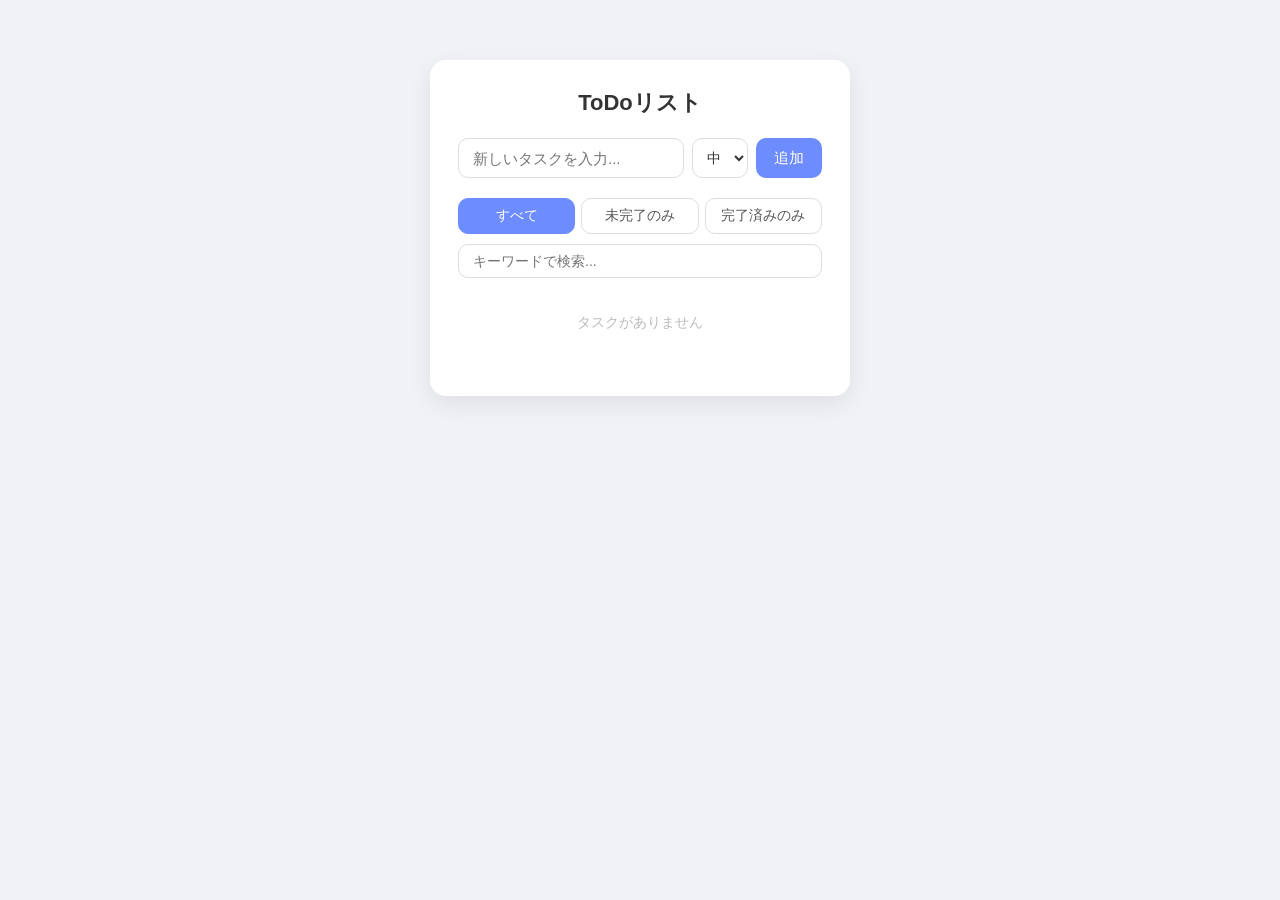
==== week2/index.html @ 4c8e5b02 "week2のファイルをフォルダに移動" ====
<!DOCTYPE html>
<html lang="ja">
<head>
<meta charset="UTF-8">
<meta name="viewport" content="width=device-width, initial-scale=1.0">
<title>ToDoリスト</title>
<style>
  * {
    box-sizing: border-box;
  }

  body {
    margin: 0;
    min-height: 100vh;
    display: flex;
    justify-content: center;
    align-items: flex-start;
    padding-top: 60px;
    background: #f0f2f5;
    font-family: "Hiragino Kaku Gothic ProN", "Yu Gothic", "Segoe UI", sans-serif;
  }

  .app {
    width: 100%;
    max-width: 420px;
    background: #ffffff;
    border-radius: 16px;
    box-shadow: 0 8px 24px rgba(0, 0, 0, 0.08);
    padding: 28px;
  }

  h1 {
    margin: 0 0 20px;
    font-size: 22px;
    text-align: center;
    color: #333;
  }

  .input-row {
    display: flex;
    gap: 8px;
    margin-bottom: 20px;
  }

  #task-input {
    flex: 1;
    padding: 10px 14px;
    border: 1px solid #ddd;
    border-radius: 10px;
    font-size: 15px;
    outline: none;
    transition: border-color 0.2s;
  }

  #task-input:focus {
    border-color: #6c8cff;
  }

  #priority-select {
    padding: 10px 10px;
    border: 1px solid #ddd;
    border-radius: 10px;
    font-size: 14px;
    outline: none;
    background: #fff;
    color: #333;
    cursor: pointer;
  }

  #priority-select:focus {
    border-color: #6c8cff;
  }

  #add-btn {
    padding: 10px 18px;
    border: none;
    border-radius: 10px;
    background: #6c8cff;
    color: #fff;
    font-size: 15px;
    cursor: pointer;
    transition: background 0.2s;
  }

  #add-btn:hover {
    background: #5675e0;
  }

  .filter-row {
    display: flex;
    gap: 6px;
    margin-bottom: 10px;
  }

  #search-input {
    width: 100%;
    padding: 8px 14px;
    margin-bottom: 16px;
    border: 1px solid #ddd;
    border-radius: 10px;
    font-size: 14px;
    outline: none;
    transition: border-color 0.2s;
  }

  #search-input:focus {
    border-color: #6c8cff;
  }

  .filter-btn {
    flex: 1;
    padding: 8px 0;
    border: 1px solid #ddd;
    border-radius: 10px;
    background: #fff;
    color: #555;
    font-size: 14px;
    cursor: pointer;
    transition: background 0.2s, color 0.2s, border-color 0.2s;
  }

  .filter-btn:hover {
    border-color: #6c8cff;
  }

  .filter-btn.active {
    background: #6c8cff;
    border-color: #6c8cff;
    color: #fff;
  }

  #task-list {
    list-style: none;
    margin: 0;
    padding: 0;
    display: flex;
    flex-direction: column;
    gap: 10px;
  }

  .task-item {
    display: flex;
    align-items: center;
    justify-content: space-between;
    padding: 12px 14px;
    background: #f8f9fb;
    border-radius: 10px;
    box-shadow: 0 1px 3px rgba(0, 0, 0, 0.05);
  }

  .task-item.priority-high {
    background: #ffe3e3;
  }

  .task-item.priority-mid {
    background: #fff6d6;
  }

  .task-item.priority-low {
    background: #e2f6e5;
  }

  .task-main {
    flex: 1;
    display: flex;
    align-items: center;
    gap: 8px;
    min-width: 0;
  }

  .priority-badge {
    flex-shrink: 0;
    font-size: 11px;
    font-weight: bold;
    padding: 2px 8px;
    border-radius: 999px;
    color: #fff;
  }

  .priority-badge.priority-high {
    background: #ff6b6b;
  }

  .priority-badge.priority-mid {
    background: #e0b400;
  }

  .priority-badge.priority-low {
    background: #4caf7d;
  }

  .task-text {
    flex: 1;
    cursor: pointer;
    font-size: 15px;
    color: #333;
    word-break: break-word;
    padding-right: 10px;
  }

  .task-item.completed .task-text {
    text-decoration: line-through;
    color: #aaa;
  }

  .delete-btn {
    border: none;
    background: #ff6b6b;
    color: #fff;
    border-radius: 8px;
    padding: 6px 12px;
    font-size: 13px;
    cursor: pointer;
    transition: background 0.2s;
    flex-shrink: 0;
  }

  .delete-btn:hover {
    background: #e85555;
  }

  .empty-message {
    text-align: center;
    color: #bbb;
    font-size: 14px;
    padding: 20px 0;
  }

  .task-count {
    text-align: center;
    color: #888;
    font-size: 13px;
    margin-top: 16px;
  }
</style>
</head>
<body>

  <div class="app">
    <h1>ToDoリスト</h1>
    <div class="input-row">
      <input type="text" id="task-input" placeholder="新しいタスクを入力...">
      <select id="priority-select">
        <option value="high">高</option>
        <option value="mid" selected>中</option>
        <option value="low">低</option>
      </select>
      <button id="add-btn">追加</button>
    </div>
    <div class="filter-row">
      <button class="filter-btn active" data-filter="all">すべて</button>
      <button class="filter-btn" data-filter="active">未完了のみ</button>
      <button class="filter-btn" data-filter="completed">完了済みのみ</button>
    </div>
    <input type="search" id="search-input" placeholder="キーワードで検索...">
    <ul id="task-list"></ul>
    <p class="task-count" id="task-count"></p>
  </div>

  <script>
    let tasks = [];
    let currentFilter = 'all';
    let searchKeyword = '';

    const PRIORITY_ORDER = { high: 3, mid: 2, low: 1 };
    const PRIORITY_LABEL = { high: '高', mid: '中', low: '低' };
    const FILTERS = {
      all: { match: () => true, empty: 'タスクがありません' },
      active: { match: t => !t.completed, empty: '未完了のタスクはありません' },
      completed: { match: t => t.completed, empty: '完了済みのタスクはありません' }
    };

    const taskInput = document.getElementById('task-input');
    const prioritySelect = document.getElementById('priority-select');
    const addBtn = document.getElementById('add-btn');
    const taskList = document.getElementById('task-list');
    const taskCount = document.getElementById('task-count');
    const filterBtns = document.querySelectorAll('.filter-btn');
    const searchInput = document.getElementById('search-input');

    function render() {
      taskList.innerHTML = '';
      renderCount();

      const keyword = searchKeyword.toLowerCase();
      const visibleTasks = tasks.filter(task =>
        FILTERS[currentFilter].match(task) &&
        task.text.toLowerCase().includes(keyword)
      );

      if (visibleTasks.length === 0) {
        const empty = document.createElement('li');
        empty.className = 'empty-message';
        empty.textContent = keyword !== '' && tasks.length > 0
          ? '「' + searchKeyword + '」に一致するタスクはありません'
          : FILTERS[currentFilter].empty;
        taskList.appendChild(empty);
        return;
      }

      visibleTasks.forEach(task => {
        const li = document.createElement('li');
        li.className = 'task-item priority-' + task.priority + (task.completed ? ' completed' : '');

        const main = document.createElement('div');
        main.className = 'task-main';

        const badge = document.createElement('span');
        badge.className = 'priority-badge priority-' + task.priority;
        badge.textContent = PRIORITY_LABEL[task.priority];

        const span = document.createElement('span');
        span.className = 'task-text';
        span.textContent = task.text;
        span.addEventListener('click', () => toggleTask(task.id));

        main.appendChild(badge);
        main.appendChild(span);

        const delBtn = document.createElement('button');
        delBtn.className = 'delete-btn';
        delBtn.textContent = '削除';
        delBtn.addEventListener('click', () => deleteTask(task.id));

        li.appendChild(main);
        li.appendChild(delBtn);
        taskList.appendChild(li);
      });
    }

    function renderCount() {
      const completedCount = tasks.filter(t => t.completed).length;
      taskCount.textContent = tasks.length === 0
        ? ''
        : `完了 ${completedCount} / ${tasks.length} 件`;
    }

    function addTask() {
      const text = taskInput.value.trim();
      if (text === '') return;

      tasks.push({
        id: Date.now(),
        text: text,
        completed: false,
        priority: prioritySelect.value
      });

      sortTasksByPriority();
      taskInput.value = '';
      render();
    }

    function sortTasksByPriority() {
      tasks.sort((a, b) => PRIORITY_ORDER[b.priority] - PRIORITY_ORDER[a.priority]);
    }

    function toggleTask(id) {
      const task = tasks.find(t => t.id === id);
      if (task) {
        task.completed = !task.completed;
        render();
      }
    }

    function deleteTask(id) {
      tasks = tasks.filter(t => t.id !== id);
      render();
    }

    function setFilter(filter) {
      currentFilter = filter;
      filterBtns.forEach(btn => {
        btn.classList.toggle('active', btn.dataset.filter === filter);
      });
      render();
    }

    filterBtns.forEach(btn => {
      btn.addEventListener('click', () => setFilter(btn.dataset.filter));
    });

    searchInput.addEventListener('input', () => {
      searchKeyword = searchInput.value.trim();
      render();
    });

    addBtn.addEventListener('click', addTask);
    taskInput.addEventListener('keydown', (e) => {
      // isComposing / keyCode 229: IME変換確定のEnterでは追加しない
      if (e.key === 'Enter' && !e.isComposing && e.keyCode !== 229) {
        addTask();
      }
    });

    render();
  </script>

</body>
</html>
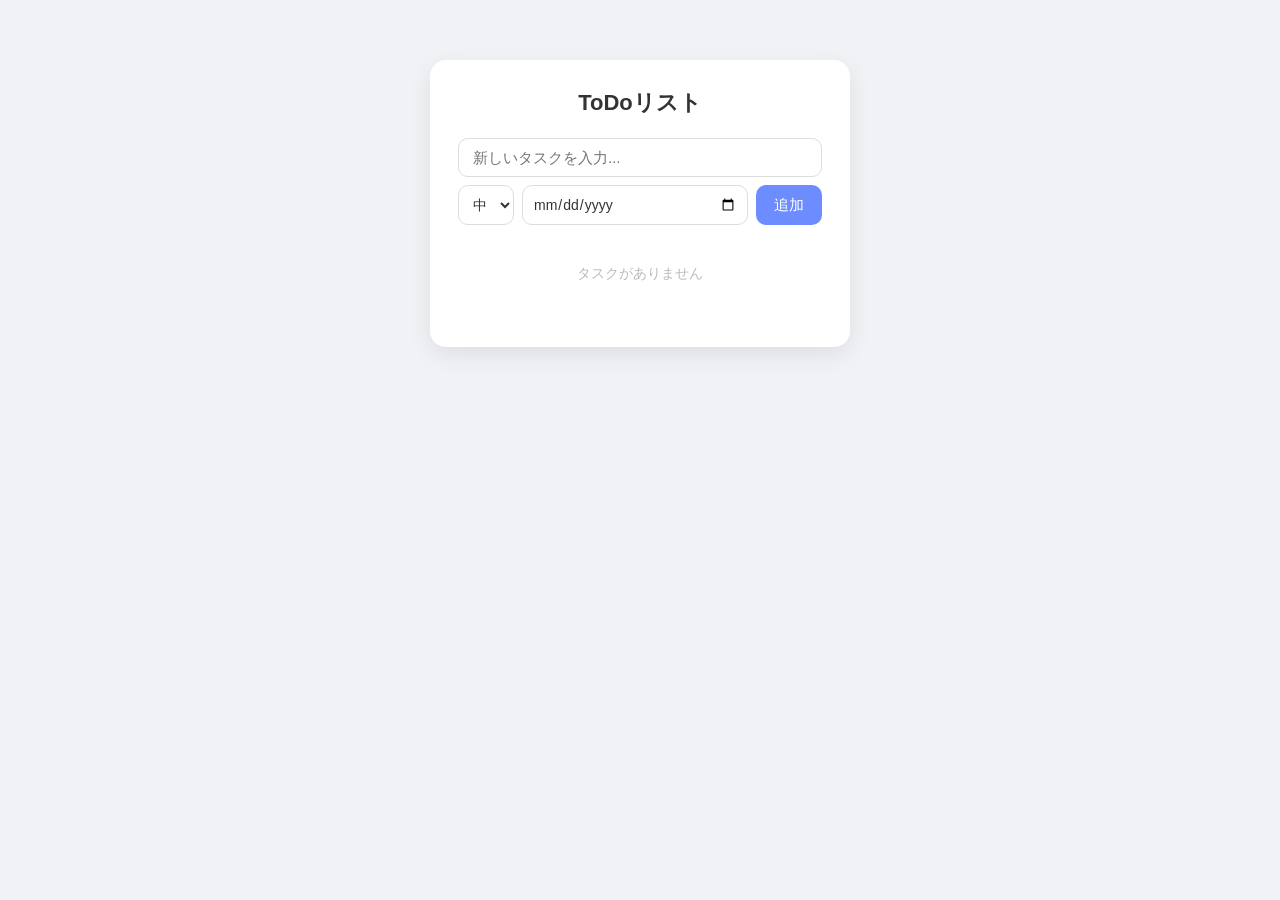
==== commit b77ebd67: "締切日を設定" ====
--- a/week2/index.html
+++ b/week2/index.html
@@ -38,12 +38,13 @@
 
   .input-row {
     display: flex;
+    flex-wrap: wrap;
     gap: 8px;
     margin-bottom: 20px;
   }
 
   #task-input {
-    flex: 1;
+    flex: 1 1 100%;
     padding: 10px 14px;
     border: 1px solid #ddd;
     border-radius: 10px;
@@ -71,6 +72,23 @@
     border-color: #6c8cff;
   }
 
+  #due-input {
+    flex: 1;
+    min-width: 0;
+    padding: 10px 10px;
+    border: 1px solid #ddd;
+    border-radius: 10px;
+    font-size: 14px;
+    outline: none;
+    background: #fff;
+    color: #333;
+    font-family: inherit;
+  }
+
+  #due-input:focus {
+    border-color: #6c8cff;
+  }
+
   #add-btn {
     padding: 10px 18px;
     border: none;
@@ -86,49 +104,6 @@
     background: #5675e0;
   }
 
-  .filter-row {
-    display: flex;
-    gap: 6px;
-    margin-bottom: 10px;
-  }
-
-  #search-input {
-    width: 100%;
-    padding: 8px 14px;
-    margin-bottom: 16px;
-    border: 1px solid #ddd;
-    border-radius: 10px;
-    font-size: 14px;
-    outline: none;
-    transition: border-color 0.2s;
-  }
-
-  #search-input:focus {
-    border-color: #6c8cff;
-  }
-
-  .filter-btn {
-    flex: 1;
-    padding: 8px 0;
-    border: 1px solid #ddd;
-    border-radius: 10px;
-    background: #fff;
-    color: #555;
-    font-size: 14px;
-    cursor: pointer;
-    transition: background 0.2s, color 0.2s, border-color 0.2s;
-  }
-
-  .filter-btn:hover {
-    border-color: #6c8cff;
-  }
-
-  .filter-btn.active {
-    background: #6c8cff;
-    border-color: #6c8cff;
-    color: #fff;
-  }
-
   #task-list {
     list-style: none;
     margin: 0;
@@ -189,13 +164,40 @@
     background: #4caf7d;
   }
 
+  .task-body {
+    flex: 1;
+    min-width: 0;
+    display: flex;
+    flex-direction: column;
+    gap: 2px;
+    padding-right: 10px;
+  }
+
   .task-text {
-    flex: 1;
     cursor: pointer;
     font-size: 15px;
     color: #333;
     word-break: break-word;
-    padding-right: 10px;
+  }
+
+  .task-due {
+    font-size: 12px;
+    color: #777;
+  }
+
+  .task-due.due-today {
+    color: #d98200;
+    font-weight: bold;
+  }
+
+  .task-due.overdue {
+    color: #e03131;
+    font-weight: bold;
+  }
+
+  .task-item.completed .task-due {
+    color: #aaa;
+    font-weight: normal;
   }
 
   .task-item.completed .task-text {
@@ -245,60 +247,39 @@
         <option value="mid" selected>中</option>
         <option value="low">低</option>
       </select>
+      <input type="date" id="due-input" title="締切日">
       <button id="add-btn">追加</button>
     </div>
-    <div class="filter-row">
-      <button class="filter-btn active" data-filter="all">すべて</button>
-      <button class="filter-btn" data-filter="active">未完了のみ</button>
-      <button class="filter-btn" data-filter="completed">完了済みのみ</button>
-    </div>
-    <input type="search" id="search-input" placeholder="キーワードで検索...">
     <ul id="task-list"></ul>
     <p class="task-count" id="task-count"></p>
   </div>
 
   <script>
     let tasks = [];
-    let currentFilter = 'all';
-    let searchKeyword = '';
 
     const PRIORITY_ORDER = { high: 3, mid: 2, low: 1 };
     const PRIORITY_LABEL = { high: '高', mid: '中', low: '低' };
-    const FILTERS = {
-      all: { match: () => true, empty: 'タスクがありません' },
-      active: { match: t => !t.completed, empty: '未完了のタスクはありません' },
-      completed: { match: t => t.completed, empty: '完了済みのタスクはありません' }
-    };
 
     const taskInput = document.getElementById('task-input');
     const prioritySelect = document.getElementById('priority-select');
+    const dueInput = document.getElementById('due-input');
     const addBtn = document.getElementById('add-btn');
     const taskList = document.getElementById('task-list');
     const taskCount = document.getElementById('task-count');
-    const filterBtns = document.querySelectorAll('.filter-btn');
-    const searchInput = document.getElementById('search-input');
 
     function render() {
       taskList.innerHTML = '';
       renderCount();
 
-      const keyword = searchKeyword.toLowerCase();
-      const visibleTasks = tasks.filter(task =>
-        FILTERS[currentFilter].match(task) &&
-        task.text.toLowerCase().includes(keyword)
-      );
-
-      if (visibleTasks.length === 0) {
+      if (tasks.length === 0) {
         const empty = document.createElement('li');
         empty.className = 'empty-message';
-        empty.textContent = keyword !== '' && tasks.length > 0
-          ? '「' + searchKeyword + '」に一致するタスクはありません'
-          : FILTERS[currentFilter].empty;
+        empty.textContent = 'タスクがありません';
         taskList.appendChild(empty);
         return;
       }
 
-      visibleTasks.forEach(task => {
+      tasks.forEach(task => {
         const li = document.createElement('li');
         li.className = 'task-item priority-' + task.priority + (task.completed ? ' completed' : '');
 
@@ -308,14 +289,22 @@
         const badge = document.createElement('span');
         badge.className = 'priority-badge priority-' + task.priority;
         badge.textContent = PRIORITY_LABEL[task.priority];
+
+        const body = document.createElement('div');
+        body.className = 'task-body';
 
         const span = document.createElement('span');
         span.className = 'task-text';
         span.textContent = task.text;
         span.addEventListener('click', () => toggleTask(task.id));
+        body.appendChild(span);
+
+        if (task.due) {
+          body.appendChild(createDueLabel(task.due));
+        }
 
         main.appendChild(badge);
-        main.appendChild(span);
+        main.appendChild(body);
 
         const delBtn = document.createElement('button');
         delBtn.className = 'delete-btn';
@@ -326,6 +315,36 @@
         li.appendChild(delBtn);
         taskList.appendChild(li);
       });
+    }
+
+    // "YYYY-MM-DD" をローカル時刻の日付として解釈する（new Date(str) だとUTC扱いになるため）
+    function parseDate(str) {
+      const [y, m, d] = str.split('-').map(Number);
+      return new Date(y, m - 1, d);
+    }
+
+    function createDueLabel(due) {
+      const label = document.createElement('span');
+      label.className = 'task-due';
+
+      const dueDate = parseDate(due);
+      const today = new Date();
+      today.setHours(0, 0, 0, 0);
+      const diffDays = Math.round((dueDate - today) / (1000 * 60 * 60 * 24));
+
+      let note = '';
+      if (diffDays < 0) {
+        label.classList.add('overdue');
+        note = `（${-diffDays}日超過）`;
+      } else if (diffDays === 0) {
+        label.classList.add('due-today');
+        note = '（今日）';
+      } else {
+        note = `（あと${diffDays}日）`;
+      }
+
+      label.textContent = `締切: ${dueDate.getFullYear()}/${dueDate.getMonth() + 1}/${dueDate.getDate()} ${note}`;
+      return label;
     }
 
     function renderCount() {
@@ -343,16 +362,26 @@
         id: Date.now(),
         text: text,
         completed: false,
-        priority: prioritySelect.value
+        priority: prioritySelect.value,
+        due: dueInput.value  // 未設定なら空文字
       });
 
       sortTasksByPriority();
       taskInput.value = '';
+      dueInput.value = '';
       render();
     }
 
     function sortTasksByPriority() {
-      tasks.sort((a, b) => PRIORITY_ORDER[b.priority] - PRIORITY_ORDER[a.priority]);
+      // 優先度が同じなら締切が近い順（締切なしは後ろ）
+      tasks.sort((a, b) => {
+        const diff = PRIORITY_ORDER[b.priority] - PRIORITY_ORDER[a.priority];
+        if (diff !== 0) return diff;
+        if (a.due === b.due) return 0;
+        if (!a.due) return 1;
+        if (!b.due) return -1;
+        return a.due < b.due ? -1 : 1;
+      });
     }
 
     function toggleTask(id) {
@@ -367,23 +396,6 @@
       tasks = tasks.filter(t => t.id !== id);
       render();
     }
-
-    function setFilter(filter) {
-      currentFilter = filter;
-      filterBtns.forEach(btn => {
-        btn.classList.toggle('active', btn.dataset.filter === filter);
-      });
-      render();
-    }
-
-    filterBtns.forEach(btn => {
-      btn.addEventListener('click', () => setFilter(btn.dataset.filter));
-    });
-
-    searchInput.addEventListener('input', () => {
-      searchKeyword = searchInput.value.trim();
-      render();
-    });
 
     addBtn.addEventListener('click', addTask);
     taskInput.addEventListener('keydown', (e) => {
@@ -397,4 +409,4 @@
   </script>
 
 </body>
-</html>
+</html>
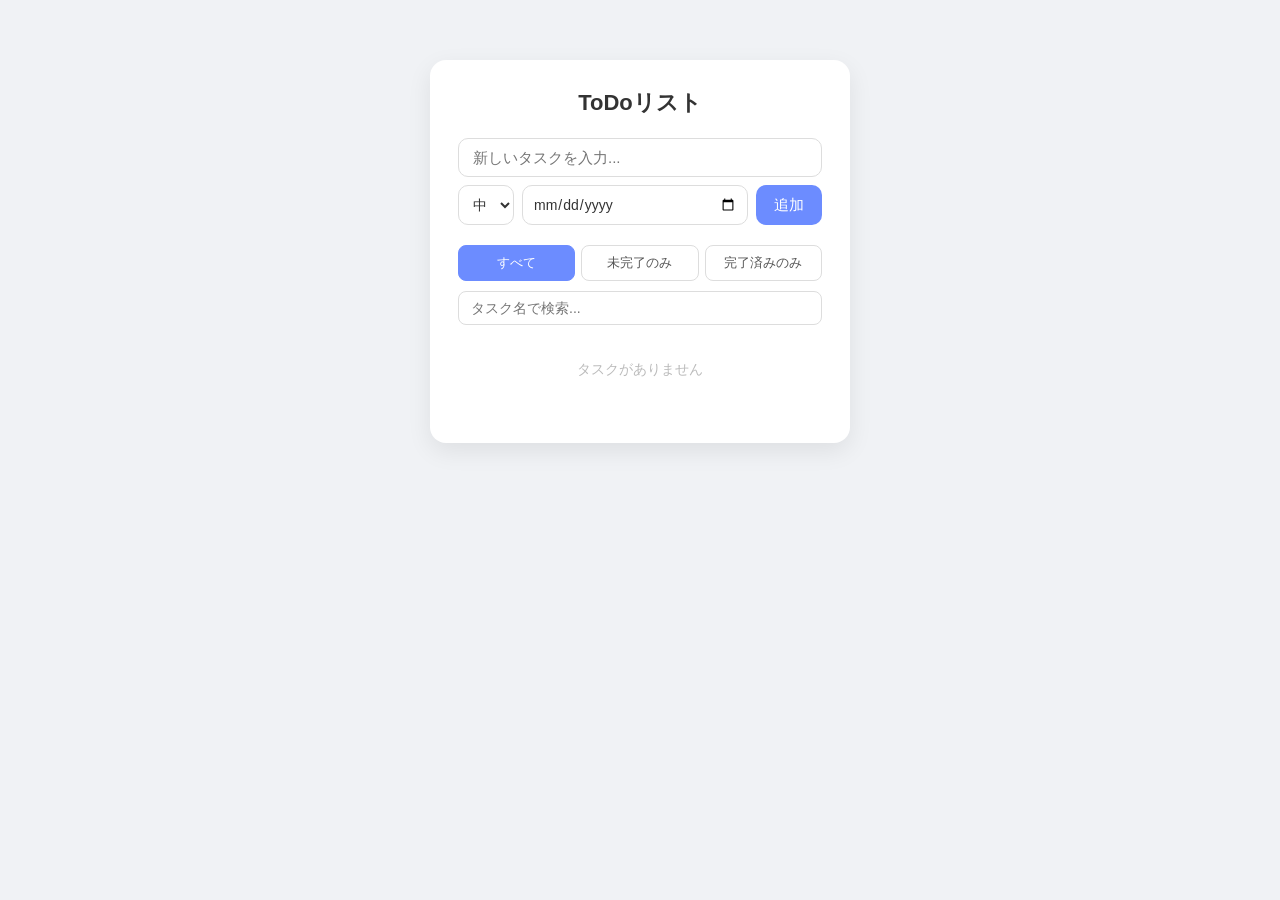
==== commit f0eb9d5a: "ボタンを追加" ====
--- a/week2/index.html
+++ b/week2/index.html
@@ -102,6 +102,54 @@
 
   #add-btn:hover {
     background: #5675e0;
+  }
+
+  .filter-row {
+    display: flex;
+    flex-direction: column;
+    gap: 10px;
+    margin-bottom: 16px;
+  }
+
+  .status-filter {
+    display: flex;
+    gap: 6px;
+  }
+
+  .filter-btn {
+    flex: 1;
+    padding: 8px 0;
+    border: 1px solid #ddd;
+    border-radius: 8px;
+    background: #fff;
+    color: #555;
+    font-size: 13px;
+    cursor: pointer;
+    transition: background 0.2s, color 0.2s, border-color 0.2s;
+  }
+
+  .filter-btn:hover {
+    border-color: #6c8cff;
+  }
+
+  .filter-btn.active {
+    background: #6c8cff;
+    border-color: #6c8cff;
+    color: #fff;
+  }
+
+  #search-input {
+    width: 100%;
+    padding: 8px 12px;
+    border: 1px solid #ddd;
+    border-radius: 8px;
+    font-size: 14px;
+    outline: none;
+    transition: border-color 0.2s;
+  }
+
+  #search-input:focus {
+    border-color: #6c8cff;
   }
 
   #task-list {
@@ -250,6 +298,14 @@
       <input type="date" id="due-input" title="締切日">
       <button id="add-btn">追加</button>
     </div>
+    <div class="filter-row">
+      <div class="status-filter">
+        <button class="filter-btn active" data-filter="all">すべて</button>
+        <button class="filter-btn" data-filter="active">未完了のみ</button>
+        <button class="filter-btn" data-filter="completed">完了済みのみ</button>
+      </div>
+      <input type="search" id="search-input" placeholder="タスク名で検索...">
+    </div>
     <ul id="task-list"></ul>
     <p class="task-count" id="task-count"></p>
   </div>
@@ -266,20 +322,39 @@
     const addBtn = document.getElementById('add-btn');
     const taskList = document.getElementById('task-list');
     const taskCount = document.getElementById('task-count');
+    const filterBtns = document.querySelectorAll('.filter-btn');
+    const searchInput = document.getElementById('search-input');
+
+    let statusFilter = 'all';  // 'all' | 'active' | 'completed'
+    let searchKeyword = '';
+
+    function getVisibleTasks() {
+      const keyword = searchKeyword.trim().toLowerCase();
+      return tasks.filter(task => {
+        if (statusFilter === 'active' && task.completed) return false;
+        if (statusFilter === 'completed' && !task.completed) return false;
+        if (keyword !== '' && !task.text.toLowerCase().includes(keyword)) return false;
+        return true;
+      });
+    }
 
     function render() {
       taskList.innerHTML = '';
       renderCount();
 
-      if (tasks.length === 0) {
+      const visibleTasks = getVisibleTasks();
+
+      if (visibleTasks.length === 0) {
         const empty = document.createElement('li');
         empty.className = 'empty-message';
-        empty.textContent = 'タスクがありません';
+        empty.textContent = tasks.length === 0
+          ? 'タスクがありません'
+          : '条件に一致するタスクがありません';
         taskList.appendChild(empty);
         return;
       }
 
-      tasks.forEach(task => {
+      visibleTasks.forEach(task => {
         const li = document.createElement('li');
         li.className = 'task-item priority-' + task.priority + (task.completed ? ' completed' : '');
 
@@ -405,6 +480,19 @@
       }
     });
 
+    filterBtns.forEach(btn => {
+      btn.addEventListener('click', () => {
+        statusFilter = btn.dataset.filter;
+        filterBtns.forEach(b => b.classList.toggle('active', b === btn));
+        render();
+      });
+    });
+
+    searchInput.addEventListener('input', () => {
+      searchKeyword = searchInput.value;
+      render();
+    });
+
     render();
   </script>
 
